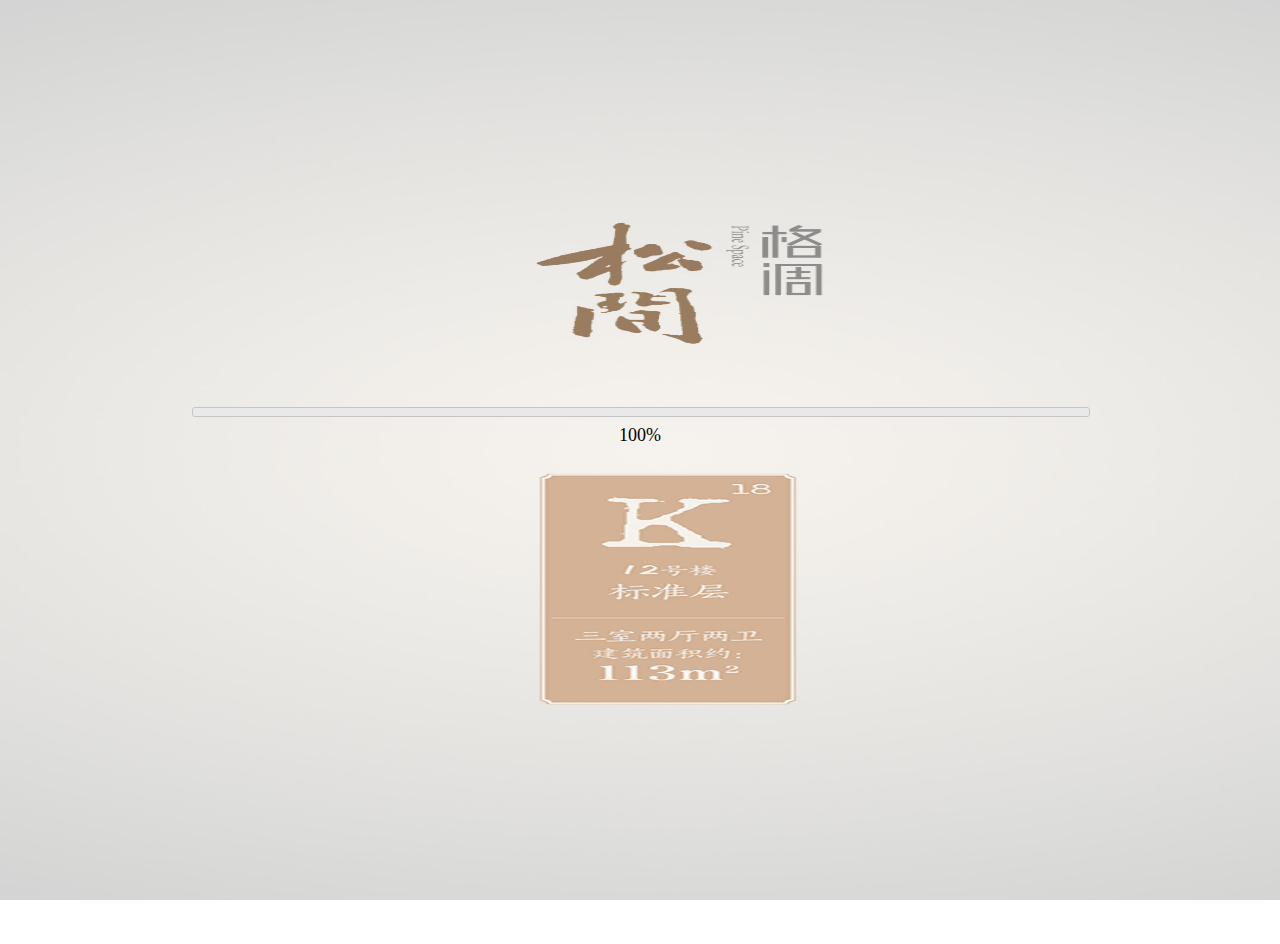
==== templates/A1_142.html @ 0c2c1f64 "A1户型更改" ====
<!DOCTYPE html>
<html lang="en">

<head>
    <meta charset="UTF-8">
    <meta name="viewport" content="width=device-width, user-scalable=no, minimum-scale=1.0, maximum-scale=1.0">
    <!--自适应框架CSS-->
    <!--<link rel="stylesheet" href="css/bootstrap.css">-->
    <!--JQueryUI CSS库-->
    <link rel="stylesheet" href="/static/css/jquery-ui.min.css">
    <!--threejs库-->
    <script src="/static/js/three.js"></script>
    <!--threejs控制器库-->
    <script src="/static/js/OrbitControls.js"></script>
    <!--JQuery框架-->
    <script src="/static/js/jquery-3.2.1.min.js"></script>
    <!--自适应框架-->
    <!--<script src="js/bootstrap.js"></script>-->
    <!--threejs obj载入库-->
    <script src="/static/js/OBJLoader.js"></script>
    <!--threejs状态栏库-->
    <!--<script src="js/stats.min.js"></script>-->
    <!--threejs mtl载入库-->
    <script src="/static/js/MTLLoader.js"></script>
    <!--JQueryUI库-->
    <script src="/static/js/jquery-ui.min.js"></script>
    <title>格调松间113户型</title>
    <style>
        * {
            margin: 0;
            padding: 0;
        }

        /*加载界面样式*/

        #Loading {
            background-image: url('/static/imgs/loading.jpg');
            height: 100%;
            width: 100%;
            background-size: 100% 100%;
            position: absolute;
            z-index: 100;
        }

        /*进度条样式*/

        .divprogressbar {
            position: absolute;
            top: 45%;
            width: 100%;
            height: 50px;
            background-color: transparent;
        }

        #progressbar {
            position: absolute;
            top: 3%;
            width: 70%;
            height: 8px;
            margin: 0px 15% auto 15%;
            background-color: transparent;
        }

        .progress-text {
            position: absolute;
            top: 20px;
            width: 100%;
            height: 40px;
            /*left: 40%;*/
            background-color: transparent;
            font-family: 微软雅黑;
            font-size: 18px;
            text-align: center;
        }

        /*帮助页面样式*/

        .Help {
            background-image: url("/static/imgs/new/help.png");
            height: 100%;
            width: 100%;
            background-size: 100% 100%;
            opacity: 0.7;
            z-index: 20;
            position: absolute;
        }
        .thirdhelp{
            background-image: url("/static/imgs/new/help.png");
            height: 100%;
            width: 100%;
            background-size: 100% 100%;
            opacity: 0.7;
            display:none;
            z-index: 18;
            position: absolute;
        }
        /*主界面样式*/

        .Main {
            background-image: url("/static/imgs/new/main_background.jpg");
            height: 100%;
            width: 100%;
            background-size: 100% 100%;
            /*position: absolute;*/
            /*如果是绝对定位会盖住模型*/
            z-index: 15;
        }
        .notice{
            background-image: url("/static/imgs/new/second_remind.png");
            height: 100%;
            width: 100%;
            background-size: 100% 100%;
            display: none;
            z-index: 17;
            position:absolute;
        }

        .LightImage {
            background-image: url("/static/imgs/light0.png");
            height: 100%;
            width: 100%;
            background-size: 100% 100%;
            display: none;
            position: absolute;
            /*z-index: 17;*/
        }

        /*户型标签*/

        .TypeTable {
            background-image: url("/static/imgs/first_name_1.png");
            height: 10%;
            top: 23%;
            width: 16%;
            left: 9%;
            position: absolute;
            background-size: 100% 100%;
        }

        /*户型简介*/

        .TypeSynopsis {
            background-image: url("/static/imgs/new/first_introduce.png");
            height: 15.56%;
            top: 11.29%;
            width: 63.5%;
            position: absolute;
            background-size: 100% 100%;
        }

        /*户型简介详细*/

        .TypeSynopsisTableDetail {
            background-image: url("/static/imgs/first_move_2.png");
            height: 3.5%;
            top: 21.5%;
            width: 30%;
            position: absolute;
            background-size: 100% 100%;
        }

        /*视频样式*/

        .video {
            top: 35%;
            width: 100%;
            height: 40%;
            z-index: 2;
            display: none;
            position: absolute;
        }

        .house {
            margin-top: 46.94%;
            margin-left: 20.74%;
            width: 64.26%;
            height: 38.71%;
            display: none;
            position: absolute;
            background-size: contain;
            background-repeat: no-repeat;
            background-position: center;
        }

        .Row {
            width: 100%;
            /*height: 35.71%;*/
            height: 37.97%;
            display: flex;
            flex-direction: row;
            box-sizing: border-box;
            padding: 0 29.17%;
            justify-content: space-between;
            position: absolute;
            /*top: 29.14%;*/
            /*left: 0;*/
        }

        /*尺寸按钮样式*/

        .SizeButton {
            width: 31.1%;
            height: 100%;
            /*margin-left: 20%;*/
            /*background-image: url('imgs/first_buttonsize_down.png');*/
            /*background-size: 100% 100%;*/
            /*display: none;*/
            background-size: contain;
            background-repeat: no-repeat;
            background-position: center;
        }

        /*下方功能区样式*/

        .Fun {
            width: 100%;
            position: absolute;
            bottom: 1px;
            height: 25.7%;
            text-align: center;
            /*z-index: 7;*/
        }

        /*功能选择区*/

        .Check {
            height: 58.9%;
            padding-top: 7.7%;
            position: relative;
        }

        /*按钮区域样式*/

        /*.ButtonArea {*/

        /*text-align: center;*/

        /*height: 60px;*/

        /*display: none;*/

        /*}*/

        .Button {
            /*margin-top: 10px;*/
            /*width: 50px;*/
            /*height: 50px;*/
            /*background-size: 50px 50px;*/
            /*text-align: center;*/
            /*display: none;*/
            width: 31.1%;
            height: 100%;
            background-size: contain;
            background-repeat: no-repeat;
            background-position: center;
        }

        /*功能切换区*/

        .Bar {
            /*margin-top: 20px;*/
            height: 18%;
            display: flex;
            flex-direction: row;
            justify-content: center;
        }

        .Select {
            height: 100%;
            width: 5.5%;
            /*margin-top: 20px;*/
            /*display: inline-block;*/
            /*border-radius: 100%;*/
            /*background:transparent;*/
            /*opacity: .2;*/
            background-image: url("/static/imgs/new/point_small.png");
            background-size: contain;
            background-repeat: no-repeat;
            background-position: center;
            /*text-align: center;*/
            /*margin-left: 30.56%;*/
        }

        .Selected {
            /*width: 2%;*/
            /*height: 100%;*/
            background-image: url("/static/imgs/new/point_big.png");
            /*background-size: contain;*/
            /*background-repeat: no-repeat;*/
            /*background-position: center;*/
        }

        #question {
            display: none;
            width: 52.96%;
            background-image: url("/static/imgs/new/forth_question.png");
            height: 3.39%;
            top: 46.49%;
            left: 23.51%;
            position: absolute;
            background-size: contain;
            background-repeat: no-repeat;
            background-position: center;
        }

        #form {
            display: none;
            top: 36.69%;
            width: 71.2%;
            height: 27.01%;
            left: 14.81%;
            top: 36.69%;
            position: absolute;
        }

        /*向左按钮*/

        .LeftButton {
            background-image: url("/static/imgs/new/left.png");
            /*position: absolute;*/
            /*top:50%;*/
            width: 8.3%;
            height: 100%;
            /*margin-top: 9px;*/
            /*margin-left: 30.56%;*/
            background-size: cover;
            background-repeat: no-repeat;
            background-position: center;
        }

        /*向右按钮*/

        .RightButton {
            background-image: url("/static/imgs/new/right.png");
            /*background-repeat: no-repeat ;*/
            /*position: absolute;*/
            /*top:50%;*/
            width: 8.3%;
            height: 100%;
            /*margin-top: 9px;*/
            /*margin-left: 70% -33px;*/
            /*padding-right: 100px;*/
            background-size: cover;
            background-repeat: no-repeat;
            background-position: center;
        }
    </style>
    <!--<script type="text/javascript">-->
    <!--var designWidth = 1080;-->

    <!--function resize(){-->

    <!--var width = document.documentElement.clientWidth;-->
    <!--var fontSize = (width/designWidth)*150;-->

    <!--document.documentElement.style.fontSize = fontSize + "px";-->
    <!--}-->

    <!--resize();-->

    <!--window.onresize = resize;-->
    <!--</script>-->
</head>

<body style="height:100%">
    <div id="Loading">
        <!--加载页面-->
        <div class="divprogressbar">
            <div id="progressbar"></div>
            <!--进度条-->
            <div class="progress-text"></div>
        </div>
    </div>
    <div class="Help" onclick="disshowhelp()"></div>
    <div class="thirdhelp" onclick=" $('.thirdhelp').hide();"></div>
    <div class="notice"></div>
    <div class="Main"  >
        <!--主界面-->
        
        <div id="house_1" class="house" style="background-image: url('/static/imgs/new/forth_house_2.png');"></div>
        <div id="house_2" class="house" style="background-image: url('/static/imgs/new/forth_house_3.png');"></div>
        <div id="house_3" class="house" style="background-image: url('/static/imgs/new/forth_house_4.png');"></div>
        <div id="success" class="house" style="background-image: url('/static/imgs/new/submit_back.png');"></div>
        <div id="question"></div>
        <!--问题图片-->
        <!--户型亮点说明图-->
        <div class="LightImage"></div>
        <div id="form">
            <div id="hint" style="left:4.16%;width:94.79%;height:25.79%;position:absolute;background-image: url('/static/imgs/new/forth_word.png');background-size: contain;background-repeat: no-repeat;background-position:center"></div>
            <div style="top:33.9%;width:12.48%;height:20.46%;position:absolute;background-image: url('/static/imgs/new/forth_name.png');background-size: contain;background-repeat: no-repeat;"></div>
            <input type="text" id='name' style="top:33.9%;width:84.39%;height:18.55%;left:15.6%;position:absolute;text-align: center;border-radius: 15px;border:0.5px solid"
                onclick="this.focus()" />
            <div style="top:57.35%;width:12.48%;height:20.46%;position:absolute;background-image: url('/static/imgs/new/forth_phone.png');background-size: contain;background-repeat: no-repeat;"></div>
            <input type="text" id='phone' style="top:57.35%;width:84.39%;height:18.55%;left:15.6%;position:absolute;text-align:center;border-radius: 15px;border:0.5px solid"
                onclick="this.focus()" onkeyup="patten()" />
            <div style="top:79.53%;width:12.48%;height:20.46%;position:absolute;background-image: url('/static/imgs/new/forth_email.png');background-size: contain;background-repeat: no-repeat;"></div>
            <input type="text" id='email' style="top:79.53%;width:84.39%;height:18.55%;left:15.6%;position:absolute;text-align:center;border-radius: 15px;border:0.5px solid"
                onclick="this.focus()" />

        </div>
        <!--<div class="TypeTable"></div>&lt;!&ndash;户型标签&ndash;&gt;-->
        <div id="move1" class="TypeSynopsis"></div>
        <!--户型简介标签-->
        <!--<div id="move2" class="TypeSynopsisTableDetail"></div>&lt;!&ndash;户型简介详细标签&ndash;&gt;-->
        <div id="model"></div>
        <!--模型层-->
        <div class="Fun">
            <!--下方功能区-->
            <div class="Bar">
                <!--<div class="col-xs-4" style="height: 100%">-->
                <div type="button" class="LeftButton" id="left" onclick="select('left')"></div>
                <!--</div>-->
                <!--<div class="col-xs-4">-->
                <div class="Select Selected"></div>
                <div class="Select"></div>
                <div class="Select"></div>
                <div class="Select"></div>
                <!--</div>-->
                <!--<div class="col-xs-4">-->
                <div type="button" class="RightButton" id="right" onclick="select('right')"></div>
                <!--</div>-->
            </div>
            <div class="Check">
                <div class="Row" id="first">
                    <div id="size" class="SizeButton " style="background-image: url('/static/imgs/new/first_plane_up.png');" onclick='positionDefault()'></div>
                    <!--顶视图-->
                    <div id="plane" class="SizeButton " style="background-image: url('/static/imgs/new/first_clipping_up.png')" onclick='changePlane()'></div>
                    <!--改变Plane-->
                </div>
                <div class="Row " id="timebutton" style="display: none">
                    <audio id="moveaudio" preload="auto" src="/static/audio/new/A1.mp3"></audio>
                    <!--<audio id="moveaudio_1" preload="auto" src="audio/new/2.mp3"></audio>-->
                    <!--<audio id="moveaudio_2" preload="auto" src="audio/new/3.mp3"></audio>-->
                    <!--<audio id="moveaudio_3" preload="auto" src="audio/new/4.mp3"></audio>-->
                    <!--<audio id="moveaudio_4" preload="auto" src="audio/new/5.mp3"></audio>-->
                    <!--<div id="move" class="Button"-->
                    <!--style="background-image: url('imgs/new/first_plane_up.png');"-->
                    <!--onclick="positionDefault()"></div>&lt;!&ndash;顶视图按钮&ndash;&gt;-->
                    <div id="dingshitu" class="Button" style="background-image: url('/static/imgs/new/second_bright_up.png');margin-left: 35%;"
                        onclick="videomaterialmoving('#moveaudio',point['default'])"></div>
                    <!--移动镜头与控制器-->
                    <!--<div id="weishengjian" class="Button"-->
                    <!--style="background-image: url('imgs/second_wei_up.png');"-->
                    <!--onclick="moveTarget('weishengjian')"></div>&lt;!&ndash;卫生间按钮&ndash;&gt;-->
                    <!--<div id="zhuwo" class="col-xs-3 Button"-->
                    <!--style="background-image: url('imgs/second_wo_up.png');margin-left: 35px;display: none"-->
                    <!--onclick="moveTarget('zhuwo')"></div>&lt;!&ndash;主卧按钮&ndash;&gt;-->
                </div>
                <div class="Row " id="matbutton" style="display: none">
                    <div id="4_3" class="Button" style="background-image:url('/static/imgs/new/first_plane_up.png');" onclick="showMaterials('4_3')"></div>
                    <!--顶视图按钮-->
                    <div id="plane1" class="SizeButton " style="background-image: url('/static/imgs/new/first_clipping_up.png')" onclick="showMaterials('4_4')"></div>
                    <!--改变Plane-->
                    <!--<div id="4_1" class="Button"-->
                    <!--style="background-image: url('imgs/new/third_basic_up.png');"-->
                    <!--onclick="showMaterials('4_1')"></div>&lt;!&ndash;默认材质&ndash;&gt;-->
                    <!--<div id="4_2" class="Button"-->
                    <!--style="background-image: url('imgs/new/third_modify_up.png')"-->
                    <!--onclick="showMaterials('4_2')"></div>&lt;!&ndash;4_2材质&ndash;&gt;-->
                    <!--<div id="4_4" class="col-xs-3 Button"-->
                    <!--style="background-image: url('imgs/third_five_up.png');margin-left: 35px"-->
                    <!--onclick="pause()"></div>&lt;!&ndash;主卧按钮&ndash;&gt;-->
                </div>
                <div class="Row" id="forth" style="display: none">
                    <div id="satisfied" class="Button" style="background-image: url('/static/imgs/new/forth_satisfaction_up.png');" onclick="satisfaction()"></div>
                    <!--满意按钮-->
                    <div id="modify" class="Button" style="background-image: url('/static/imgs/new/third_modify_up.png');" onclick="changemodify()"></div>
                    <!--爆改户型-->
                </div>
                <div id="submit" style="display:none;left:33.33%;width:34.34%;height:45.05%;position:absolute;background-image: url('/static/imgs/new/forth_submit_up.png');background-size: contain;background-repeat: no-repeat;background-position:center"
                    onclick="addmessage()"></div>
            </div>


        </div>
    </div>
    <script type="text/javascript">var cnzz_protocol = (("https:" == document.location.protocol) ? " https://" : " http://");document.write(unescape("%3Cspan style='display:none;' id='cnzz_stat_icon_1273038767'%3E%3C/span%3E%3Cscript src='" + cnzz_protocol + "s22.cnzz.com/z_stat.php%3Fid%3D1273038767%26show%3Dpic1' type='text/javascript'%3E%3C/script%3E"));</script>
    <script type="text/javascript">
        //    var stats;//状态栏
        var containner;//绘制层
        var scene;//画板
        var camera;//相机
        var controls;//控制器
        var renderer;//渲染器
        var texture;//物料集
        var optimeout;//首页渐变的时钟
        var sizetimeout;//显示尺寸渐变时钟
        var movetimeout;//对焦点移动的时钟
        var materialtimeout;//切换物料的时钟
        var obj;//模型
        var plane//plane块
        var modify = 1;
        var materialsnames = {
            'default': ['1_jiaju_1', '1_jiaju_2', '1_jiaju_3', '1_qiangti'],
            '4_2': ['2_jiaju_1', '2_jiaju_2', '2_jiaju_3', '2_qiangti'],
            '4_1': ['1_jiaju_1', '1_jaiju_2', '1_jiaju_3', '1_qiangti']
        };
        var point = {
            //        'default': [{
            //            'control': new THREE.Vector3(-20, 0, 19),
            //            'camera': new THREE.Vector3(-20, 216, 19)
            //        },
            //            {
            //                'control': new THREE.Vector3(-51, -4, 19),
            //                'camera': new THREE.Vector3(-51, 127, 49)
            //            },
            //            {
            //                'control': new THREE.Vector3(36, -4, 15),
            //                'camera': new THREE.Vector3(36, 159, 52)
            //            },
            //            {
            //                'control': new THREE.Vector3(21, 6, -31),
            //                'camera': new THREE.Vector3(21, 132, -3)
            //            },
            //            {
            //                'control': new THREE.Vector3(0, 0, 0),
            //                'camera': new THREE.Vector3(0, 265, 0)
            //            }
            //        ]
            'default': [{
                'control': new THREE.Vector3(39, -13, 16),
                'camera': new THREE.Vector3(39, 128, 67)
            },
            {
                'control': new THREE.Vector3(0, 0, 0),
                'camera': new THREE.Vector3(0, 113, 75)
            },
            {
                'control': new THREE.Vector3(-38, -14, 40),
                'camera': new THREE.Vector3(-38, 117, 62)
            },
            {
                'control': new THREE.Vector3(-32, -8, 4),
                'camera': new THREE.Vector3(-32, 124, 34)
            },
            {
                'control': new THREE.Vector3(-23, 1, -40),
                'camera': new THREE.Vector3(-23, 134, -10)
            },
            {
                'control': new THREE.Vector3(0, 0, 0),
                'camera': new THREE.Vector3(0, 265, 0)
            }
            ]
        };
        var material = ['1_jiaju_1', '1_jiaju_2', '1_jiaju_3', '1_qiangti',
            '2_jiaju_1', '2_jiaju_2', '2_jiaju_3', '2_qiangti'
        ];
        initProgressbar();//初始化进度条
        var selected = 1;//当前被选中的功能区页
        var buttontime;//当前被选中的时间按钮
        //    var spriteMapke = new THREE.TextureLoader().load("imgs/second_sprite_ke.png");
        //    var spriteMapchu = new THREE.TextureLoader().load("imgs/second_sprite_chu.png");
        //    var spriteMapwei = new THREE.TextureLoader().load("imgs/second_sprite_wei.png");
        //    var spriteMapwo = new THREE.TextureLoader().load("imgs/second_sprite_wo.png");
        //测试sprite
        //    var spriteMaterial = new THREE.SpriteMaterial({map: spriteMapke, color: 0xffffff});
        //    var sprite = new THREE.Sprite(spriteMaterial);
        //    console.log(sprite['material'].map);
        var buttonmove;//当前被选中的点位按钮
        //初始化户型简介 以及户型简介详细标签
        $('.TypeSynopsis').css('left', $(window).width());
        $('.TypeSynopsisTableDetail').css('left', $(window).width());
        $('.Main').hide();
        initProgressbar();//初始化进度条
        init();//初始化模型状态
        animate();//实时更新模型状态
        $('.Main').on('touchstart',function(){
            if(!tempstatus){
                $('.notice').show();
                if(temptimeout==undefined){
                    setTimeout(function(){
                    $('.notice').hide();
                },3000);
                }                
            }
        })
        //初始化模型
        function init() {
            //声明画板
            scene = new THREE.Scene();
            //声明渲染器
            renderer = new THREE.WebGLRenderer({ antialias: true, alpha: true });//antialias:true是否启用抗锯齿
            renderer.setPixelRatio(window.devicePixelRatio);
            renderer.setSize(window.innerWidth, (window.innerHeight - 5) * 0.9);
            renderer.localClippingEnabled = true;//开启clipping
            
            //声明绘制层
            containner = document.createElement('div');
            containner.style.paddingTop = $(window).height() * 0.1 + 'px';
            //        containner.style.height = 100%;
            //将绘制层添加到模型层
            $('#model').append(containner);
            //设置模型层高度
            $('#model').height($(window).height());
            //向绘制层添加渲染结果
            containner.appendChild(renderer.domElement);
            //相机
            camera = new THREE.PerspectiveCamera(60, window.innerWidth / window.innerHeight, 1, 2000);
            camera.position.y = 185;//相机Y坐标为100
            camera.position.z = 197;//相机Z坐标为300
            camera.position.x = 0;
            //为相机添加控制器
            controls = new THREE.OrbitControls(camera);
            //监听控制器改变函数运行方法render
            controls.addEventListener('change', render);
            //创建Plane
            plane = new THREE.Plane(new THREE.Vector3(0, -1, 0), 36);
            //控制器启动自动旋转
            controls.autoRotate = true;
            //光线设置
            var directionalLight = new THREE.DirectionalLight(0xFFFFFF, 1.1);//定向光
            //定向光位置设置
            directionalLight.position.set(56, 75, -134);
            //向画板中添加定向光
            scene.add(directionalLight);
            //第二个定向光
            var light1 = new THREE.DirectionalLight(0xFFFFFF, 1.2);
            light1.position.set(-75, 39, 75);
            scene.add(light1);
            //环境光
            var light2 = new THREE.AmbientLight(0xFFFFFF);//环境光
            //向画板添加环境光
            scene.add(light2);
            //        sprite.visible = false;
            //        sprite.position.x=-60;
            //        sprite.scale.x = 40;
            //        sprite.scale.y = 40;
            //        sprite.scale.z = 40;
            //        scene.add(sprite);
            //        console.log(sprite);
            //声明载入过程函数以及载入失败函数
            var progressbar = $("#progressbar");//进度条
            var onProgress = function (xhr) {
                if (xhr.lengthComputable) {
                    var percentComplete = xhr.loaded / xhr.total * 100;//完成进度的百分比
                    progressbar.progressbar("value", Math.round(percentComplete, 2));//设置进度条已完成的半分比数字
                }
            };
            //载入模型失败调用的函数(此函数暂时无法被调用)
            var onError = function (xhr) {
                console.log('error');
            };
            //载入模型与材质
            var mtlLoader = new THREE.MTLLoader();
            mtlLoader.setPath('/static/A1_142/');//mtl路径
            mtlLoader.load('A1_142.mtl', function (materials) {//载入mtl路径的哪个mtl文件
                materials.preload();//载入物料
                texture = materials;//将导入物料传给程序集变量
                materials['materials']['1_qiangti']['clippingPlanes'] = [plane];//设置将plane附着在哪个模型
                materials['materials']['1_jiaju_1']['clippingPlanes'] = [plane];
                materials['materials']['1_jiaju_2']['clippingPlanes'] = [plane];
                materials['materials']['1_jiaju_3']['clippingPlanes'] = [plane];
                materials['materials']['1_qiangti']['clipShadows'] = true;//设置plane阴影启用
                console.log(materials);
                var objLoader = new THREE.OBJLoader();//声明obj载入对象
                objLoader.setMaterials(materials);//给obj模型设置物料
                objLoader.setPath('/static/A1_142/');//设置obj所在路径
                objLoader.load('A1_142.obj', function (object) {//载入obj
                    scene.add(object);//将obj添加到画板
                    obj = object;//将模型赋值程序集变量obj
                    console.log(obj);//调试输出模型
                    obj.scale.x = 2;//模型X轴缩放系数
                    obj.scale.y = 2;//模型Y轴缩放系数
                    obj.scale.z = 2;//模型Z轴缩放系数
                    // console.log(obj['children'][7]['material'])
                    // console.log(obj['children'][9]['material'])
                    // console.log(obj['children'][10]['material'])
                    obj['children'][7]['material'].color = new THREE.Color(0, 0, 0);
                    obj['children'][9]['material'].color = new THREE.Color(0, 0, 0);
                    obj['children'][10]['material'].color = new THREE.Color(0, 0, 0);
                    buttontime = 1;//当前时间按钮选中位置
                    //                    $('#keting').css('background-image', "url('imgs/second_ke_down.png')");//默认客厅按钮选中
                    //                    isAlltouming(false);
                    showMaterials('default');
                    optimeout = setInterval(opacity, 100);//首页渐变
                }, onProgress, onError);
            });
            //        stats = new Stats();
            //        stats.showPanel(2);
            //        containner.appendChild(stats.dom);
            window.addEventListener('resize', onWindowResize, false);//添加尺寸改变监听
        }

        function onWindowResize() {//屏幕尺寸改变调用函数
            camera.aspect = window.innerWidth / window.innerHeight;
            camera.updateProjectionMatrix();
            renderer.setSize(window.innerWidth, window.innerHeight);
        }

        function animate() {//动画更新函数
            //        console.log('----------controls---------');
            //        console.log(controls.target);
            //        console.log('==========camera===========');
            //        console.log(camera.position);
            requestAnimationFrame(animate);
            controls.update();
            //        stats.update();
            render();

        }

        function render() {//控制器改变事件

            if (controls.getState() != -1) {//如果用户操作
                controls.autoRotate = false;//停止控制器自转
            }
            renderer.render(scene, camera);
        }

        //----------------------------------分割线以上是模型加载Threejs------------------------------------------------
        function opacity() {//渐变进入Main界面
            $('#Loading').css('opacity', $("#Loading").css('opacity') - 0.1);//Loading页面透明度减少0.1
            var opval = $('#Loading').css('opacity');//读取loading页面透明度
            if (opval <= 0) {
                //渐变结束
                clearInterval(optimeout);//清除渐变时钟
                $('#Loading').hide();//loading页面隐藏
                //初始化户型简介 以及户型简介详细标签
                pagename("url('/static/imgs/new/first_introduce.png')");
            }
        }

        function initProgressbar() {//初始化进度条
            var progressbar = $("#progressbar"),
                progressLabel = $(".progress-text");

            progressbar.progressbar({
                value: false,
                change: function () {
                    progressLabel.text(progressbar.progressbar("value") + "%");
                },
                complete: function () {
                    // progressLabel.text("complete！");
                    $('.Main').show();
                }
            });
        }

        //----------------------------------分割线以下是切换功能------------------------------------------------
        function select(orientation) {//切换功能区页   orientation为切换方向
            if (selected == 1 && orientation == 'right' && completechange && tempstatus) {//页面2
                //            pagename("url('imgs/second_pagename_1.png')", "url('imgs/first_move_2.png')");
                pagename("url('/static/imgs/new/second_introduce.png')");
                controls.target = new THREE.Vector3();
                obj['children'][7].visible = false;//尺寸是否显示
                plane.constant = 36;//还原Plane
                $('#plane').css('background-image', "url('/static/imgs/new/first_clipping_up.png')");//设置Plane按钮为抬起状态
                //$('#plane1').css('background-image', "url('imgs/new/first_clipping_up.png')");//设置Plane按钮为抬起状态
                direction = 'up';//当前plane状态
                positionDefault();//顶视图
                $(".Select:eq(0)").removeClass('Selected');
                $(".Select:eq(1)").addClass('Selected');
                $(".Select:eq(2)").removeClass('Selected');
                $(".Select:eq(3)").removeClass('Selected');
                $('#first').hide();
                $('#forth').hide();
                $('#question').hide();
                //            $('.TypeTable').show();
                $('.TypeSynopsis').show();
                $('#timebutton').show();
                $('#matbutton').hide();
                $('#submit').hide();
                $('#form').hide();
                //            visiblesize = true;
                //            sprite.visible = false;
                //            isShowsize();
                clearTargetButton();
                //            buttonmove = 0;
                obj.visible = true;
                //            $('.video').attr('src', 'http://www.nuoyikeji.com');
                //            $('.video').hide();
                selected = 2;
                return;
            }
            if (selected == 1 && orientation == 'left' && completechange && tempstatus) {//页面4
                //            pagename("url('imgs/forth_pagename_1.png')", "url('imgs/first_move_2.png')");
                //            pagename("url('imgs/new/first_introduce.png')");
                $(".Select:eq(0)").removeClass('Selected');
                obj['children'][11].visible = false;
                plane.constant = 36;
                $('#plane').css('background-image', "url('/static/imgs/new/first_clipping_up.png')");
                //$('#plane1').css('background-image', "url('imgs/new/first_clipping_up.png')");//设置Plane按钮为抬起状态
                $('#modify').css('background-image', "url('/static/imgs/new/third_modify_up.png')");
                modify = 1;
                direction = 'down';
                //            $('#plane').
                $(".Select:eq(1)").removeClass('Selected');
                $(".Select:eq(2)").removeClass('Selected');
                $(".Select:eq(3)").addClass('Selected');
                $('#first').hide();
                $('#forth').show();
                $('#question').show();
                //            $('.TypeTable').hide();
                $('.TypeSynopsis').hide();
                $('#timebutton').hide();
                $('#matbutton').hide();
                $('#submit').hide();
                $('#form').hide();
                visiblesize = true;
                //            sprite.visible = false;
                //            isShowsize();
                obj.visible = false;
                //            $('.video').attr('src', 'https://v.qq.com/iframe/player.html?vid=d0173blwu1c&tiny=0&auto=0');
                //            $('.video').show();
                selected = 4;
                return;
            }
            if (selected == 2 && orientation == 'right' && completechange && tempstatus) {//页面3
                changemat = 0;
                //            pagename("url('imgs/third_pagename_1.png')", "url('imgs/first_move_2.png')");
                $('.thirdhelp').show();
                pagename("url('/static/imgs/new/third_introduce.png')");
                camera.position.y = 265;//相机Y坐标为100
                camera.position.z = 0;//相机Z坐标为300
                camera.position.x = 0;
                controls.target = new THREE.Vector3();
                $(".Select:eq(0)").removeClass('Selected');
                $(".Select:eq(1)").removeClass('Selected');
                $(".Select:eq(2)").addClass('Selected');
                $(".Select:eq(3)").removeClass('Selected');
                $('.first').hide();
                $('#forth').hide();
                $('#question').hide();
                $('.TypeSynopsis').show();
                $('#timebutton').hide();
                $('#matbutton').show();
                $('#submit').hide();
                $('#form').hide();
                showMaterials('4_2');//切换模型材质
                //            $('.TypeTable').show();
                clearMatButton();
                //            visiblesize = true;
                //            sprite.visible = false;
                //            isShowsize();
                obj.visible = true;
                //            $('.video').attr('src', 'http://www.nuoyikeji.com');
                //            $('.video').hide();
                selected = 3;
                return;
            }
            if (selected == 2 && orientation == 'left' && completechange && tempstatus) {//页面1
                //            pagename("url('imgs/first_move_1.png')", "url('imgs/first_move_2.png')");
                $('.TypeSynopsis').show();
                pagename("url('/static/imgs/new/first_introduce.png')");
                camera.position.y = 185;//相机Y坐标为100
                camera.position.z = 197;//相机Z坐标为300
                camera.position.x = 0;
                controls.target = new THREE.Vector3();
                $(".Select:eq(0)").addClass('Selected');
                $(".Select:eq(1)").removeClass('Selected');
                $(".Select:eq(2)").removeClass('Selected');
                $(".Select:eq(3)").removeClass('Selected');
                $('#first').show();
                $('#forth').hide();
                $('#question').hide();
                $('#timebutton').hide();
                $('#matbutton').hide();
                $('#submit').hide();
                $('#form').hide();
                //            $('.TypeTable').show();
                showMaterials('default');
                clearTargetButton();
                //            sprite.visible = false;
                //            visiblesize = true;
                //            isShowsize();
                obj.visible = true;
                //            $('.video').attr('src', 'http://www.nuoyikeji.com');
                //            $('.video').hide();
                selected = 1;
                return;
            }
            if (selected == 3 && orientation == 'right' && completechange && tempstatus) {//页面4
                //            pagename("url('imgs/forth_pagename_1.png')", "url('imgs/first_move_2.png')");
                //            pagename("url('imgs/new/first_introduce.png')");
                $('#modify').css('background-image', "url('/static/imgs/new/third_modify_up.png')");
                modify = 1;
                $(".Select:eq(0)").removeClass('Selected');
                $(".Select:eq(1)").removeClass('Selected');
                $(".Select:eq(2)").removeClass('Selected');
                $(".Select:eq(3)").addClass('Selected');
                $('#first').hide();
                $('#forth').show();
                $('#question').show();
                $('#timebutton').hide();
                $('#matbutton').hide();
                $('.TypeSynopsis').hide();
                $('#submit').hide();
                $('#form').hide();
                //            $('.TypeTable').hide();
                //            visiblesize = true;
                //            sprite.visible = false;
                //            isShowsize();
                obj.visible = false;
                //            $('.video').attr('src', 'https://v.qq.com/iframe/player.html?vid=d0173blwu1c&tiny=0&auto=0');
                //            $('.video').show();
                selected = 4;
                return;
            }
            if (selected == 3 && orientation == 'left' && completechange && tempstatus) {//页面2
                //            pagename("url('imgs/second_pagename_1.png')", "url('imgs/first_move_2.png')");
                pagename("url('/static/imgs/new/second_introduce.png')");
                camera.position.x = 0;
                //            buttonmove = 0;
                camera.position.y = 265;//相机Y坐标为100
                camera.position.z = 0;//相机Z坐标为300
                
                controls.target = new THREE.Vector3();
                $(".Select:eq(0)").removeClass('Selected');
                $(".Select:eq(1)").addClass('Selected');
                $(".Select:eq(2)").removeClass('Selected');
                $(".Select:eq(3)").removeClass('Selected');
                $('#first').hide();
                $('#forth').hide();
                $('#question').hide();
                $('#timebutton').show();
                $('#matbutton').hide();
                $('.TypeSynopsis').show();
                $('#submit').hide();
                $('#form').hide();
                showMaterials('default');
                //            $('.TypeTable').show();
                clearTargetButton();
                obj['children'][7].visible = false;//尺寸是否显示
                //            visiblesize = true;
                //            sprite.visible = false;
                //            isShowsize();
                obj.visible = true;
                //            $('.video').attr('src', 'http://www.nuoyikeji.com');
                //            $('.video').hide();
                selected = 2;
                return;
            }
            if (selected == 4 && orientation == 'right' && completechange && tempstatus) {//页面1
                //            pagename("url('imgs/first_move_1.png')", "url('imgs/first_move_2.png')");
                $('.TypeSynopsis').show();
                clearhouse();
                pagename("url('/static/imgs/new/first_introduce.png')");
                camera.position.y = 185;//相机Y坐标为100
                camera.position.z = 197;//相机Z坐标为300
                camera.position.x = 0;
                controls.target = new THREE.Vector3();
                $(".Select:eq(0)").addClass('Selected');
                $(".Select:eq(1)").removeClass('Selected');
                $(".Select:eq(2)").removeClass('Selected');
                $(".Select:eq(3)").removeClass('Selected');
                $('#first').show();
                $('#forth').hide();
                $('#question').hide();
                $('#timebutton').hide();
                $('#matbutton').hide();
                $('#submit').hide();
                $('#form').hide();
                //            $('.TypeTable').show();
                showMaterials('default');
                visiblesize = true;
                //            sprite.visible = false;
                //            isShowsize();
                obj.visible = true;
                //            $('.video').attr('src', 'http://www.nuoyikeji.com');
                //            $('.video').hide();
                selected = 1;
                return;
            }
            if (selected == 4 && orientation == 'left' && completechange && tempstatus) {//页面3
                //            pagename("url('imgs/third_pagename_1.png')", "url('imgs/first_move_2.png')");
                $('.thirdhelp').show();
                pagename("url('/static/imgs/new/third_introduce.png')");
                camera.position.y = 265;//相机Y坐标为100
                camera.position.z = 0;//相机Z坐标为300
                camera.position.x = 0;
                controls.target = new THREE.Vector3();
                clearhouse();
                $(".Select:eq(0)").removeClass('Selected');
                $(".Select:eq(1)").removeClass('Selected');
                $(".Select:eq(2)").addClass('Selected');
                $(".Select:eq(3)").removeClass('Selected');
                $('#first').hide();
                $('#forth').hide();
                $('#question').hide();
                $('#timebutton').hide();
                $('#matbutton').show();
                $('.TypeSynopsis').show();
                $('#submit').hide();
                $('#form').hide();
                showMaterials('4_2');
                //            $('.TypeTable').show();
                //            visiblesize = true;
                clearMatButton();
                changemat = 0;
                //            sprite.visible = false;
                //            isShowsize();
                obj.visible = true;
                //            $('.video').attr('src', 'http://www.nuoyikeji.com');
                //            $('.video').hide();
                selected = 3;
                return;
            }
        }

        //----------------------------------分割线以下是功能函数------------------------------------------------
        function isShowsize() {//是否显示尺寸
            if (!visiblesize) {//visiblesize为false 显示尺寸
                texture['materials']['sice'].transparent = false;
                sizetimeout = setInterval(showsize, 100);
                visiblesize = true;
                $('.SizeButton').css('background-image', "url('/static/imgs/first_buttonsize_up.png')");
            }
            else {//清除尺寸
                clearInterval(sizetimeout);
                texture['materials']['sice'].transparent = true;
                texture['materials']['sice'].opacity = 0;
                visiblesize = false;
                $('.SizeButton').css('background-image', "url('/static/imgs/first_buttonsize_down.png')");
            }
        }

        function showsize() {//渐变显示尺寸
            texture['materials']['sice'].opacity = texture['materials']['sice'].opacity + 0.1;
            var sizeopacity = texture['materials']['sice'].opacity;
            if (sizeopacity >= 1) {
                clearInterval(sizetimeout);
            }
        }

        var changemat = 0;
        var completechange = true;
        var direction1 = 'up';
        var plane1 = new THREE.Plane(new THREE.Vector3(0, -1, 0), 36);

        function showMaterials(materialname) {
            //所有材质显示消失
            if (completechange && tempstatus) {

                if (materialname == 'default') {
                    clearMaterials();
                    clearMatButton();
                    completechange = false;

                    for (var v1 in materialsnames['default']) {
                        // console.log(materialsnames['default'][v1])
                        texture['materials'][materialsnames['default'][v1]].transparent = false;
                    }
                    obj['children'][7].visible = true;
                    materialtimeout = setInterval("showtimeMaterials(materialsnames['default'])", 100);
                }
                if (materialname == '4_1' && changemat != 2) {
                    clearMaterials();
                    clearMatButton();
                    completechange = false;
                    $('#4_1').css('background-image', "url('imgs/new/third_basic_down.png')");
                    for (var v2 in materialsnames['4_1']) {
                        texture['materials'][materialsnames['4_1'][v2]].transparent = false;
                    }
                    changemat = 2;
                    controls.enabled = false;
                    materialtimeout = setInterval("showtimeMaterials(materialsnames['4_1'],point['default'])", 100);
                }
                if (materialname == '4_2' && changemat != 3) {
                    clearMaterials();
                    clearMatButton();
                    completechange = false;
                    $('#4_2').css('background-image', "url('/static/imgs/new/third_modify_down.png')");
                    for (var v3 in materialsnames['4_2']) {
                        texture['materials'][materialsnames['4_2'][v3]].transparent = false;
                    }
                    texture['materials']['2_qiangti']['clippingPlanes'] = [plane1];//设置将plane附着在哪个模型
                    texture['materials']['2_jiaju_1']['clippingPlanes'] = [plane1];
                    texture['materials']['2_jiaju_2']['clippingPlanes'] = [plane1];
                    texture['materials']['2_jiaju_3']['clippingPlanes'] = [plane1];
                    texture['materials']['2_qiangti']['clipShadows'] = true;//设置plane阴影启用

                    plane1.constant = 36;
                    $('#plane1').css('background-image', "url('/static/imgs/new/first_clipping_up.png')");
                    direction1 = 'up';
                    // changemat = 3;
                    controls.enabled = false;

                    materialtimeout = setInterval("showtimeMaterials(materialsnames['4_2'],point['default'])", 100);

                    // console.log(texture);
                }
                if (materialname == '4_3' && changemat != 4) {
                    //                clearMaterials();
                    positionDefault();
                    clearMatButton();
                    // $('#4_3').css('background-image', "url('imgs/new/first_plane_down.png')");
                    //                completechange = false;
                    //                $('#4_3').css('background-image', "url('imgs/third_four_down.png')");
                    //                for (var v4 in materialsnames['4_3']) {
                    //                    texture['materials'][materialsnames['4_3'][v4]].transparent = false;
                    //                }
                    changemat = 4;
                    //                controls.enabled = false;
                    //                materialtimeout = setInterval("showtimeMaterials(materialsnames['4_3'])", 100);
                }
                if (materialname == '4_4' && changemat != 5) {
                    // clearMaterials();
                    clearMatButton();
                    // completechange = false;
                    // $('#4_4').css('background-image', "url('imgs/third_five_down.png')");
                    // for (var v5 in materialsnames['4_4']) {
                    //     texture['materials'][materialsnames['4_4'][v5]].transparent = false;
                    // }
                    var planetimeout1;

                    planetimeout1 = setInterval(function () {
                        if (direction1 == 'down') {
                            plane1.constant += 1;
                            if (plane1.constant >= 36) {
                                $('#plane1').css('background-image', "url('/static/imgs/new/first_clipping_up.png')");
                                direction1 = 'up';
                                clearInterval(planetimeout1);
                            }
                        }
                        if (direction1 == 'up') {
                            plane1.constant -= 1;
                            if (plane1.constant <= 10) {
                                $('#plane1').css('background-image', "url('/static/imgs/new/first_clipping_down.png')");
                                direction1 = 'down';
                                clearInterval(planetimeout1);
                            }
                        }
                    }, 10);
                    // changemat = 5;
                    // materialtimeout = setInterval("showtimeMaterials(materialsnames['4_4'])", 100);
                }
            }


        }

        function clearMaterials() {
            for (var i in material) {
                // console.log(texture['materials'][material[i]])
                texture['materials'][material[i]].transparent = true;
                texture['materials'][material[i]].opacity = 0;
            }
            obj['children'][7].visible = false;
            obj['children'][9].visible = false;
            obj['children'][10].visible = false;
        }

        function showtimeMaterials(tempmaterials, points) {

            for (var v in tempmaterials) {
                texture['materials'][tempmaterials[v]].opacity = texture['materials'][tempmaterials[v]].opacity + 0.1;
            }
     
            var stopopacity = texture['materials'][tempmaterials[tempmaterials.length - 1]].opacity;

            if (stopopacity >= 1) {
                //            if (tempmaterials !== materialsnames['default']) {
                //                videomaterialmoving('', points);
                //            }
                //            texture['materials'][tempmaterials[6]].transparent = true;
                //            texture['materials'][tempmaterials[6]].opacity = 0.5;
                controls.enabled = true;
                completechange = true;
                // console.log(texture);
                clearInterval(materialtimeout);

            }


        }

        function clearMatButton() {//清空对焦点按钮背景图片
            $('#4_1').css('background-image', "url('/static/imgs/new/third_basic_up.png')");
            $('#4_2').css('background-image', "url('/static/imgs/new/third_modify_up.png')");
            $('#4_3').css('background-image', "url('/static/imgs/new/first_plane_up.png')");
            //        $('#4_4').css('background-image', "url('imgs/third_five_up.png')");
        }

        var timeoutmove;
        var temptarget = false;
        var tempcamera = false;
        var tempstatus = true;//移动完成为真
        //    function moveTarget(position) {//移动对焦点
        //        if (tempstatus) {
        //            if (position == 'keting' && buttonmove !== 1) {
        //                sprite.visible = false;
        //                clearTargetButton();
        //                $('#keting').css('background-image', "url('imgs/second_ke_down.png')");
        //                sprite['material'].map = spriteMapke;
        //                sprite.position.x = -18;
        //                sprite.position.y = 25;
        //                sprite.position.z = 25;
        //                moveend = new THREE.Vector3(-40, 0, 25);
        //                cameraend = new THREE.Vector3(-93, 147, 140);
        //                tempstatus = false;
        //                movetimeout = setInterval('moving(controls.target,moveend,camera.position,cameraend)', 20);
        //                buttonmove = 1;
        //            }
        //            if (position == 'chufang' && buttonmove !== 2) {
        //                sprite.visible = false;
        //                clearTargetButton();
        //                $('#chufang').css('background-image', "url('imgs/second_chu_down.png')");
        //                sprite['material'].map = spriteMapchu;
        //                sprite.position.x = -20;
        //                sprite.position.y = 25;
        //                sprite.position.z = -30;
        //                moveend = new THREE.Vector3(-23, 0, -21);
        //                cameraend = new THREE.Vector3(-24, 141, 70);
        //                tempstatus = false;
        //                movetimeout = setInterval('moving(controls.target,moveend,camera.position,cameraend)', 20);
        //                buttonmove = 2;
        //            }
        //            if (position == 'weishengjian' && buttonmove !== 3) {
        //                sprite.visible = false;
        //                clearTargetButton();
        //                $('#weishengjian').css('background-image', "url('imgs/second_wei_down.png')");
        //                sprite['material'].map = spriteMapwei;
        //                sprite.position.x = 7;
        //                sprite.position.y = 25;
        //                sprite.position.z = -32;
        //                moveend = new THREE.Vector3(3, 0, -30);
        //                cameraend = new THREE.Vector3(1, 81, 33);
        //                tempstatus = false;
        //                movetimeout = setInterval('moving(controls.target,moveend,camera.position,cameraend)', 20);
        //                buttonmove = 3
        //            }
        //            if (position == 'zhuwo' && buttonmove !== 4) {
        //                sprite.visible = false;
        //                clearTargetButton();
        //                $('#zhuwo').css('background-image', "url('imgs/second_wo_down.png')");
        //                sprite['material'].map = spriteMapwo;
        //                sprite.position.x = 54;
        //                sprite.position.y = 25;
        //                sprite.position.z = 28;
        //                moveend = new THREE.Vector3(46, 0, 25);
        //                cameraend = new THREE.Vector3(0, 104, 38);
        //                tempstatus = false;
        //                movetimeout = setInterval('moving(controls.target,moveend,camera.position,cameraend)', 20);
        //                buttonmove = 4;
        //            }
        //        }
        //
        //
        //        temptarget = false;
        //        tempcamera = false;
        //    }

        function videomaterialmoving(audioID, point) {
            if (tempstatus) {
                camera.position.x = 0;
                //            buttonmove = 0;
                camera.position.y = 265;//相机Y坐标为100
                camera.position.z = 0;//相机Z坐标为300
                controls.target = new THREE.Vector3();
                $('#dingshitu').css('background-image', "url('/static/imgs/new/second_bright_down.png')");
                controls.enabled = false;
                tempstatus = false;
                if (audioID != '' && audioID) {
                    $(audioID)[0].play();
                }


                movingtargetcamera(point[0], 0); 

                obj['children'][9].visible = true;
                var index = 1;
                var end = parseInt(point.length) - 1;
                var timeoutZong = setInterval(function () {
                    for (var i = 1; i < point.length; i++) {
                        if (i == index) {
                            //                        console.log(index);
                            if (index == 1) {
                                obj['children'][10].visible = true;
                            }
                            if (index !== end && audioID !== '' && audioID) {
                                //                            $(audioID + '_' + i)[0].play();//第五个点没有声音
                            }

                            movingtargetcamera(point[i], index);
                        }
                    }
                    //户型亮点循环一边
                    if (index >= point.length) {
                        if (index == point.length) {
                            obj['children'][10].visible = false;
                            obj['children'][9].visible = false;
                            // $('.LightImage').css('background-image', "url('imgs/light" + index + ".png')");
                            $('.LightImage').hide();
                            $('#dingshitu').css('background-image', "url('/static/imgs/new/second_bright_up.png')");
                            controls.enabled = true;
                            tempstatus = true;
                        }
                        clearInterval(timeoutZong);
                    }
                    index++;
                }, 8000);
            }
        }

        function movingtargetcamera(item, number) {
            $('.LightImage').hide();
            temptarget = false;
            tempcamera = false;
            timeoutmove = setInterval(function () {//移动控制器以及摄像机
                if (!temptarget) {//移动控制器
                    if (controls.target.x < item['control'].x) {
                        controls.target.x = controls.target.x + 1;
                    }
                    else if (controls.target.x > item['control'].x) {
                        controls.target.x = controls.target.x - 1;
                    }
                    if (controls.target.y < item['control'].y) {
                        controls.target.y = controls.target.y + 1;
                    }
                    else if (controls.target.y > item['control'].y) {
                        controls.target.y = controls.target.y - 1;
                    }
                    if (controls.target.z < item['control'].z) {
                        controls.target.z = controls.target.z + 1;
                    }
                    else if (controls.target.z > item['control'].z) {
                        controls.target.z = controls.target.z - 1;
                    }
                }
                if (!tempcamera) {//移动摄像机
                    if (camera.position.round().x < item['camera'].x) {
                        camera.position.setX(camera.position.x + 1);
                    }
                    else if (camera.position.round().x > item['camera'].x) {
                        //                                camera.position.x = camera.position.x - 1;
                        camera.position.setX(camera.position.x - 1);
                    }
                    if (camera.position.round().y < item['camera'].y) {
                        //                                camera.position.y = camera.position.y + 1;
                        camera.position.setY(camera.position.y + 1);
                    }
                    else if (camera.position.round().y > item['camera'].y) {
                        //                                camera.position.y = camera.position.y - 1;
                        camera.position.setY(camera.position.y - 1);
                    }
                    if (camera.position.round().z < item['camera'].z) {
                        //                                camera.position.z = camera.position.z + 1;
                        camera.position.setZ(camera.position.z + 1);
                    }
                    else if (camera.position.round().z > item['camera'].z) {
                        //                                camera.position.z = camera.position.z - 1;
                        camera.position.setZ(camera.position.z - 1);
                    }
                }
                if (controls.target.x == item['control'].x && controls.target.y == item['control'].y && controls.target.z == item['control'].z) {
                    temptarget = true;
                }
                //            if (controls.target.x == item['control'].x && controls.target.y == item['control'].y) {
                //                temptarget = true;
                //            }
                if (camera.position.round().x == item['camera'].x && camera.position.round().y == item['camera'].y && camera.position.round().z == item['camera'].z) {
                    tempcamera = true;
                }
                //            if (camera.position.round().x == item['camera'].x && camera.position.round().y == item['camera'].y) {
                //                tempcamera = true;
                //            }
                if (temptarget && tempcamera) {
                    if (number != null) {
                        $('.LightImage').css('background-image', "url('/static/imgs/light" + number + ".png')");
                        $('.LightImage').show();
                    }
                    //                tempstatus = true;
                    clearInterval(timeoutmove);
                }
            }, 15);
        }

        function getMaterialing() {//获取当前材质编号
            for (var key in texture['materials']) {
                var mattransparent = texture['materials'][key];
                if (!mattransparent.transparent) {
                    var matname = mattransparent['name'].split("_")[0];
                    if (matname == '1') {
                        return 'default';
                    }
                    if (matname == '2') {
                        return '4_1';
                    }
                    if (matname == '3') {
                        return '4_2';
                    }
                    if (matname == '4') {
                        return '4_3';
                    }
                    if (matname == '5') {
                        return '4_4';
                    }
                }
            }
        }

        function clearTargetButton() {//清空对焦点按钮背景图片
            $('#keting').css('background-image', "url('/static/imgs/second_ke_up.png')");
            $('#chufang').css('background-image', "url('/static/imgs/second_chu_up.png')");
            $('#weishengjian').css('background-image', "url('/static/imgs/second_wei_up.png')");
            $('#zhuwo').css('background-image', "url('/static/imgs/second_wo_up.png')");
        }

        function pagename(url1, url2) {
            $('.TypeSynopsis').css('left', $(window).width());
            //        $('.TypeSynopsisTableDetail').css('left', $(window).width());
            $('.TypeSynopsis').css('background-image', url1);
            //        $('.TypeSynopsisTableDetail').css('background-image', url2);
            $('.TypeSynopsis').animate({ left: $(window).width() - $('.TypeSynopsis').width() - 20 }, '400');//户型简介标签每个400毫秒向左移动显示

            //        setTimeout(function () {
            //            $('.TypeSynopsisTableDetail').animate({left: $(window).width() - $('.TypeSynopsisTableDetail').width()}, '400');//户型简介详细标签每个400毫秒向左移动显示
            //        }, 200);//200毫秒后执行户型简介详细标签移动
        }

        //位置复原
        function positionDefault() {
            if (completechange && tempstatus) {
                controls.autoRotate = false;
                controls.target = new THREE.Vector3(0, 0, 0);
                camera.position.x = 0;
                camera.position.y = 265;
                camera.position.z = 0;
            }
        }

        //改变plane
        var planetimeout;
        var direction = 'up';
        var changestatus = false;
        function changePlane() {
            if (!changestatus) {
                changestatus = true;
                planetimeout = setInterval(function () {
                    if (direction == 'down') {
                        plane.constant += 1;
                        if (plane.constant >= 36) {
                            $('#plane').css('background-image', "url('/static/imgs/new/first_clipping_up.png')");
                            $('#plane1').css('background-image', "url('/static/imgs/new/first_clipping_up.png')");
                            direction = 'up';
                            changestatus = false;
                            clearInterval(planetimeout);
                        }
                    }
                    if (direction == 'up') {
                        plane.constant -= 1;
                        if (plane.constant <= 10) {
                            $('#plane').css('background-image', "url('/static/imgs/new/first_clipping_down.png')");
                            $('#plane1').css('background-image', "url('/static/imgs/new/first_clipping_up.png')");
                            direction = 'down';
                            changestatus = false;
                            clearInterval(planetimeout);
                        }
                    }

                }, 10);
            }

        }

        //禁止所有按钮点击
        function buttonDisabled() {
            $('input').attr('disabled', 'true');
        }

        //还原所有按钮点击
        function buttonable() {
            $('input').removeAttr('disabled');
        }

        function stop() {
            $('#moveaudio')[0].pause();
            $('#moveaudio')[0].currentTime = 0.0;
        }

        function disshowhelp() {
            $('.Help').hide();
        }

        function satisfaction() {
            clearhouse();
            $('#forth').hide();
            $('#question').hide();
            $('#submit').show();
            $('#form').show();
        }

        function changemodify() {
            if (modify == 1) {
                clearhouse();
                $('#question').hide();
                $('#modify').css('background-image', "url('/static/imgs/new/forth_modify2_up.png')");
                $('#house_1').fadeIn(1000);
                modify = 2;
                return;
            }
            if (modify == 2) {
                clearhouse();
                $('#question').hide();
                $('#modify').css('background-image', "url('/static/imgs/new/forth_modify3_up.png')");
                $('#house_2').fadeIn(1000);
                modify = 3;
                return;
            }
            if (modify == 3) {
                clearhouse();
                $('#question').hide();
                $('#modify').css('background-image', "url('/static/imgs/new/forth_no_up.png')");
                $('#house_3').fadeIn(1000);
                modify = 4;
                return;
            }
            if (modify == 4) {
                clearhouse();
                satisfaction();
            }
        }

        function clearhouse() {
            $('#house_1').hide();
            $('#house_2').hide();
            $('#house_3').hide();
            $('#success').hide();
        }
        function addmessage() {
            var pattern = new RegExp(/^1[0-9]{10}$/)
            // console.log(pattern.test(trim($('#phone').val())));
            // console.log(trim($('#name').val()) != '');
            if (pattern.test(trim($('#phone').val())) && trim($('#name').val()) != '') {
                $.post("/message", { name: $('#name').val(), phone: $('#phone').val() }, function (data) {
                    // console.log(data)
                    if (data.status == 200) {
                        clearhouse();
                        $('#forth').hide();
                        $('#question').hide();
                        $('#submit').hide();
                        $('#form').hide();
                        $('#success').show();
                        $('#phone').val('');
                        $('#name').val('');
                    }

                });
            }
        }
        function patten() {
            // pattern="^1[0-9]{10}$"
            var patten = new RegExp(/[0-9]/)
            if (!patten.test($('#phone').val())) {
                $('#phone').val('');
            }
        }
        function trim(str) {
            var result;
            result = str.replace(/(^\s+)|(\s+$)/g, "");
            result = result.replace(/\s/g, "");
            return result;
        }
        // var temptimeout;
        // function shonotice() {
        //     if(!tempstatus){
        //         $('.notice').show();
        //         console.log(temptimeout==undefined);
        //         if(temptimeout==undefined){
        //             setTimeout(function(){
        //             $('.notice').hide();
        //         },3000);
        //         }
                
        //     }
        // }

    </script>
</body>

</html>
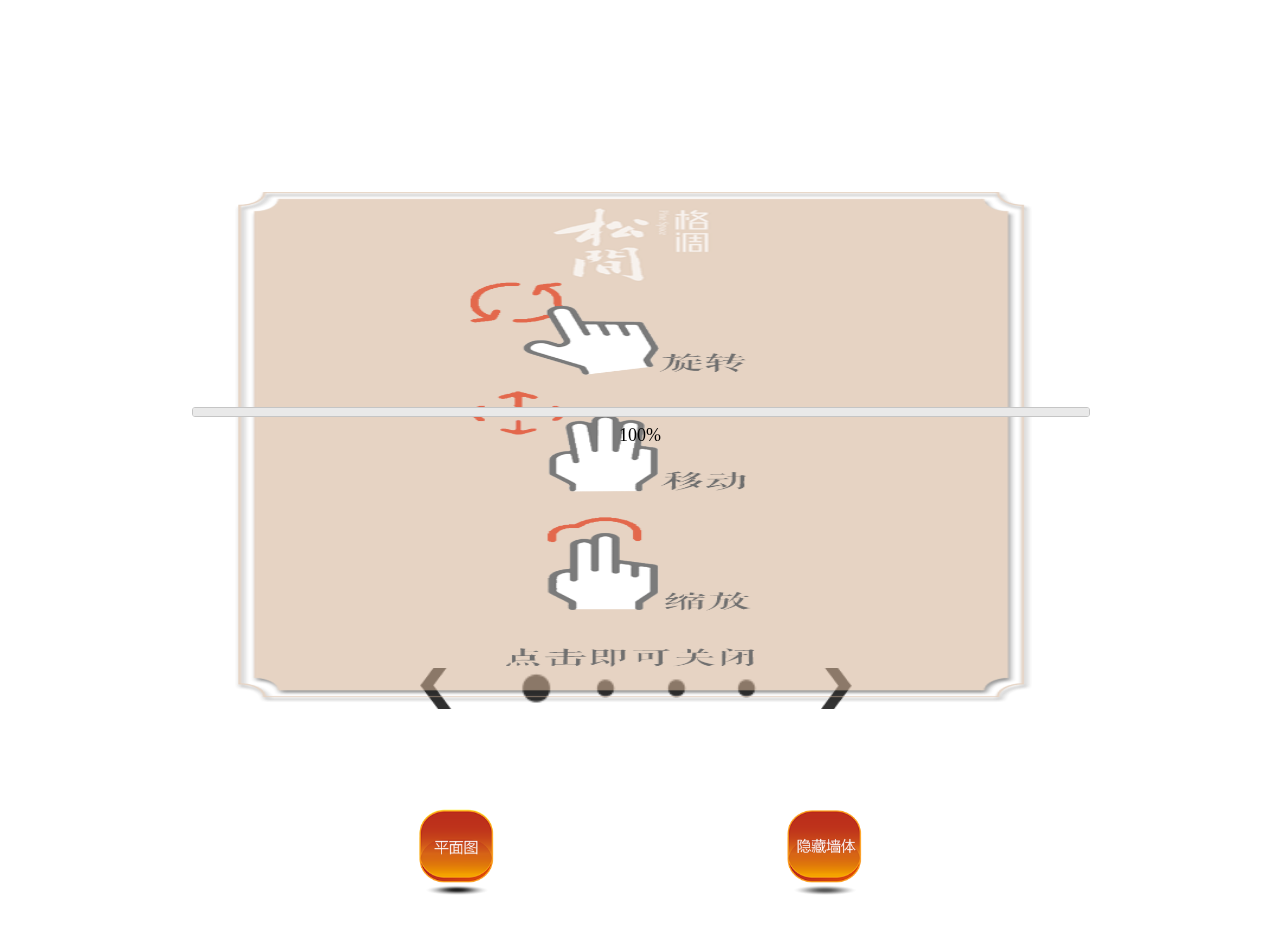
==== commit 9d992b8f: "修改文件位置以及完善A1_142" ====
--- a/templates/A1_142.html
+++ b/templates/A1_142.html
@@ -34,7 +34,7 @@
         /*加载界面样式*/
 
         #Loading {
-            background-image: url('/static/imgs/loading.jpg');
+            background-image: url('/static/imgs/A1_142/loading.jpg');
             height: 100%;
             width: 100%;
             background-size: 100% 100%;
@@ -85,7 +85,7 @@
             position: absolute;
         }
         .thirdhelp{
-            background-image: url("/static/imgs/new/help.png");
+            background-image: url("/static/imgs/A1_142/third_remind.png");
             height: 100%;
             width: 100%;
             background-size: 100% 100%;
@@ -97,7 +97,7 @@
         /*主界面样式*/
 
         .Main {
-            background-image: url("/static/imgs/new/main_background.jpg");
+            background-image: url("/static/imgs/A1_142/main_background.jpg");
             height: 100%;
             width: 100%;
             background-size: 100% 100%;
@@ -106,7 +106,7 @@
             z-index: 15;
         }
         .notice{
-            background-image: url("/static/imgs/new/second_remind.png");
+            background-image: url("/static/imgs/A1_142/second_remind.png");
             height: 100%;
             width: 100%;
             background-size: 100% 100%;
@@ -116,7 +116,7 @@
         }
 
         .LightImage {
-            background-image: url("/static/imgs/light0.png");
+            background-image: url("/static/imgs/A1_142/light0.png");
             height: 100%;
             width: 100%;
             background-size: 100% 100%;
@@ -140,7 +140,7 @@
         /*户型简介*/
 
         .TypeSynopsis {
-            background-image: url("/static/imgs/new/first_introduce.png");
+            background-image: url("/static/imgs/A1_142/first_introduce.png");
             height: 15.56%;
             top: 11.29%;
             width: 63.5%;
@@ -377,9 +377,9 @@
     <div class="Main"  >
         <!--主界面-->
         
-        <div id="house_1" class="house" style="background-image: url('/static/imgs/new/forth_house_2.png');"></div>
-        <div id="house_2" class="house" style="background-image: url('/static/imgs/new/forth_house_3.png');"></div>
-        <div id="house_3" class="house" style="background-image: url('/static/imgs/new/forth_house_4.png');"></div>
+        <div id="house_1" class="house" style="background-image: url('/static/imgs/A1_142/forth_house_2.png');"></div>
+        <div id="house_2" class="house" style="background-image: url('/static/imgs/A1_142/forth_house_3.png');"></div>
+        <div id="house_3" class="house" style="background-image: url('/static/imgs/A1_142/forth_house_4.png');"></div>
         <div id="success" class="house" style="background-image: url('/static/imgs/new/submit_back.png');"></div>
         <div id="question"></div>
         <!--问题图片-->
@@ -428,7 +428,7 @@
                     <!--改变Plane-->
                 </div>
                 <div class="Row " id="timebutton" style="display: none">
-                    <audio id="moveaudio" preload="auto" src="/static/audio/new/A1.mp3"></audio>
+                    <audio id="moveaudio" preload="auto" src="/static/audio/A1_142.mp3"></audio>
                     <!--<audio id="moveaudio_1" preload="auto" src="audio/new/2.mp3"></audio>-->
                     <!--<audio id="moveaudio_2" preload="auto" src="audio/new/3.mp3"></audio>-->
                     <!--<audio id="moveaudio_3" preload="auto" src="audio/new/4.mp3"></audio>-->
@@ -491,9 +491,9 @@
         var plane//plane块
         var modify = 1;
         var materialsnames = {
-            'default': ['1_jiaju_1', '1_jiaju_2', '1_jiaju_3', '1_qiangti'],
+            'default': ['1_jiaju_1', '1_jiaju_2', '1_jiaju_3', '1_qiangti','1_jiaju_4'],
             '4_2': ['2_jiaju_1', '2_jiaju_2', '2_jiaju_3', '2_qiangti'],
-            '4_1': ['1_jiaju_1', '1_jaiju_2', '1_jiaju_3', '1_qiangti']
+            '4_1': ['1_jiaju_1', '1_jaiju_2', '1_jiaju_3', '1_qiangti','1_jiaju_4']
         };
         var point = {
             //        'default': [{
@@ -518,24 +518,32 @@
             //            }
             //        ]
             'default': [{
-                'control': new THREE.Vector3(39, -13, 16),
-                'camera': new THREE.Vector3(39, 128, 67)
+                'control': new THREE.Vector3(34, 9, -10),
+                'camera': new THREE.Vector3(35, 98, 34)
             },
             {
-                'control': new THREE.Vector3(0, 0, 0),
-                'camera': new THREE.Vector3(0, 113, 75)
+                'control': new THREE.Vector3(32, -2, 14),
+                'camera': new THREE.Vector3(32, 156, 66)
             },
             {
-                'control': new THREE.Vector3(-38, -14, 40),
-                'camera': new THREE.Vector3(-38, 117, 62)
+                'control': new THREE.Vector3(33, 0, 13),
+                'camera': new THREE.Vector3(0, 103, 54)
             },
             {
-                'control': new THREE.Vector3(-32, -8, 4),
-                'camera': new THREE.Vector3(-32, 124, 34)
+                'control': new THREE.Vector3(21, 5, -25),
+                'camera': new THREE.Vector3(21, 104, -12)
             },
             {
-                'control': new THREE.Vector3(-23, 1, -40),
-                'camera': new THREE.Vector3(-23, 134, -10)
+                'control': new THREE.Vector3(-2, 1, -28),
+                'camera': new THREE.Vector3(-2, 102, -4)
+            },
+            {
+                'control': new THREE.Vector3(-23, 6, -31),
+                'camera': new THREE.Vector3(-1, 102, -16)
+            },
+            {
+                'control': new THREE.Vector3(-44, -2, 7),
+                'camera': new THREE.Vector3(-44, 166, 29)
             },
             {
                 'control': new THREE.Vector3(0, 0, 0),
@@ -544,7 +552,7 @@
             ]
         };
         var material = ['1_jiaju_1', '1_jiaju_2', '1_jiaju_3', '1_qiangti',
-            '2_jiaju_1', '2_jiaju_2', '2_jiaju_3', '2_qiangti'
+            '2_jiaju_1', '2_jiaju_2', '2_jiaju_3', '2_qiangti','1_jiaju_4'
         ];
         initProgressbar();//初始化进度条
         var selected = 1;//当前被选中的功能区页
@@ -562,6 +570,7 @@
         $('.TypeSynopsis').css('left', $(window).width());
         $('.TypeSynopsisTableDetail').css('left', $(window).width());
         $('.Main').hide();
+        $('.Help').hide();
         initProgressbar();//初始化进度条
         init();//初始化模型状态
         animate();//实时更新模型状态
@@ -651,6 +660,7 @@
                 materials['materials']['1_jiaju_1']['clippingPlanes'] = [plane];
                 materials['materials']['1_jiaju_2']['clippingPlanes'] = [plane];
                 materials['materials']['1_jiaju_3']['clippingPlanes'] = [plane];
+                materials['materials']['1_jiaju_4']['clippingPlanes'] = [plane];
                 materials['materials']['1_qiangti']['clipShadows'] = true;//设置plane阴影启用
                 console.log(materials);
                 var objLoader = new THREE.OBJLoader();//声明obj载入对象
@@ -689,10 +699,10 @@
         }
 
         function animate() {//动画更新函数
-            //        console.log('----------controls---------');
-            //        console.log(controls.target);
-            //        console.log('==========camera===========');
-            //        console.log(camera.position);
+            // console.log('----------controls---------');
+            // console.log(controls.target);
+            // console.log('==========camera===========');
+            // console.log(camera.position);
             requestAnimationFrame(animate);
             controls.update();
             //        stats.update();
@@ -717,7 +727,7 @@
                 clearInterval(optimeout);//清除渐变时钟
                 $('#Loading').hide();//loading页面隐藏
                 //初始化户型简介 以及户型简介详细标签
-                pagename("url('/static/imgs/new/first_introduce.png')");
+                pagename("url('/static/imgs/A1_142/first_introduce.png')");
             }
         }
 
@@ -733,6 +743,7 @@
                 complete: function () {
                     // progressLabel.text("complete！");
                     $('.Main').show();
+                    $('.Help').show();
                 }
             });
         }
@@ -741,7 +752,7 @@
         function select(orientation) {//切换功能区页   orientation为切换方向
             if (selected == 1 && orientation == 'right' && completechange && tempstatus) {//页面2
                 //            pagename("url('imgs/second_pagename_1.png')", "url('imgs/first_move_2.png')");
-                pagename("url('/static/imgs/new/second_introduce.png')");
+                pagename("url('/static/imgs/A1_142/second_introduce.png')");
                 controls.target = new THREE.Vector3();
                 obj['children'][7].visible = false;//尺寸是否显示
                 plane.constant = 36;//还原Plane
@@ -810,7 +821,7 @@
                 changemat = 0;
                 //            pagename("url('imgs/third_pagename_1.png')", "url('imgs/first_move_2.png')");
                 $('.thirdhelp').show();
-                pagename("url('/static/imgs/new/third_introduce.png')");
+                pagename("url('/static/imgs/A1_142/third_introduce.png')");
                 camera.position.y = 265;//相机Y坐标为100
                 camera.position.z = 0;//相机Z坐标为300
                 camera.position.x = 0;
@@ -842,7 +853,7 @@
             if (selected == 2 && orientation == 'left' && completechange && tempstatus) {//页面1
                 //            pagename("url('imgs/first_move_1.png')", "url('imgs/first_move_2.png')");
                 $('.TypeSynopsis').show();
-                pagename("url('/static/imgs/new/first_introduce.png')");
+                pagename("url('/static/imgs/A1_142/first_introduce.png')");
                 camera.position.y = 185;//相机Y坐标为100
                 camera.position.z = 197;//相机Z坐标为300
                 camera.position.x = 0;
@@ -899,7 +910,7 @@
             }
             if (selected == 3 && orientation == 'left' && completechange && tempstatus) {//页面2
                 //            pagename("url('imgs/second_pagename_1.png')", "url('imgs/first_move_2.png')");
-                pagename("url('/static/imgs/new/second_introduce.png')");
+                pagename("url('/static/imgs/A1_142/second_introduce.png')");
                 camera.position.x = 0;
                 //            buttonmove = 0;
                 camera.position.y = 265;//相机Y坐标为100
@@ -935,7 +946,7 @@
                 //            pagename("url('imgs/first_move_1.png')", "url('imgs/first_move_2.png')");
                 $('.TypeSynopsis').show();
                 clearhouse();
-                pagename("url('/static/imgs/new/first_introduce.png')");
+                pagename("url('/static/imgs/A1_142/first_introduce.png')");
                 camera.position.y = 185;//相机Y坐标为100
                 camera.position.z = 197;//相机Z坐标为300
                 camera.position.x = 0;
@@ -965,7 +976,7 @@
             if (selected == 4 && orientation == 'left' && completechange && tempstatus) {//页面3
                 //            pagename("url('imgs/third_pagename_1.png')", "url('imgs/first_move_2.png')");
                 $('.thirdhelp').show();
-                pagename("url('/static/imgs/new/third_introduce.png')");
+                pagename("url('/static/imgs/A1_142/third_introduce.png')");
                 camera.position.y = 265;//相机Y坐标为100
                 camera.position.z = 0;//相机Z坐标为300
                 camera.position.x = 0;
@@ -1132,7 +1143,7 @@
 
         function clearMaterials() {
             for (var i in material) {
-                // console.log(texture['materials'][material[i]])
+                console.log(texture['materials'][material[i]])
                 texture['materials'][material[i]].transparent = true;
                 texture['materials'][material[i]].opacity = 0;
             }
@@ -1258,7 +1269,7 @@
 
                 movingtargetcamera(point[0], 0); 
 
-                obj['children'][9].visible = true;
+                obj['children'][10].visible = true;
                 var index = 1;
                 var end = parseInt(point.length) - 1;
                 var timeoutZong = setInterval(function () {
@@ -1266,7 +1277,7 @@
                         if (i == index) {
                             //                        console.log(index);
                             if (index == 1) {
-                                obj['children'][10].visible = true;
+                                obj['children'][9].visible = true;
                             }
                             if (index !== end && audioID !== '' && audioID) {
                                 //                            $(audioID + '_' + i)[0].play();//第五个点没有声音
@@ -1289,7 +1300,7 @@
                         clearInterval(timeoutZong);
                     }
                     index++;
-                }, 8000);
+                }, 9000);
             }
         }
 
@@ -1357,7 +1368,7 @@
                 //            }
                 if (temptarget && tempcamera) {
                     if (number != null) {
-                        $('.LightImage').css('background-image', "url('/static/imgs/light" + number + ".png')");
+                        $('.LightImage').css('background-image', "url('/static/imgs/A1_142/light" + number + ".png')");
                         $('.LightImage').show();
                     }
                     //                tempstatus = true;
@@ -1440,7 +1451,7 @@
                     }
                     if (direction == 'up') {
                         plane.constant -= 1;
-                        if (plane.constant <= 10) {
+                        if (plane.constant <= 11) {
                             $('#plane').css('background-image', "url('/static/imgs/new/first_clipping_down.png')");
                             $('#plane1').css('background-image', "url('/static/imgs/new/first_clipping_up.png')");
                             direction = 'down';
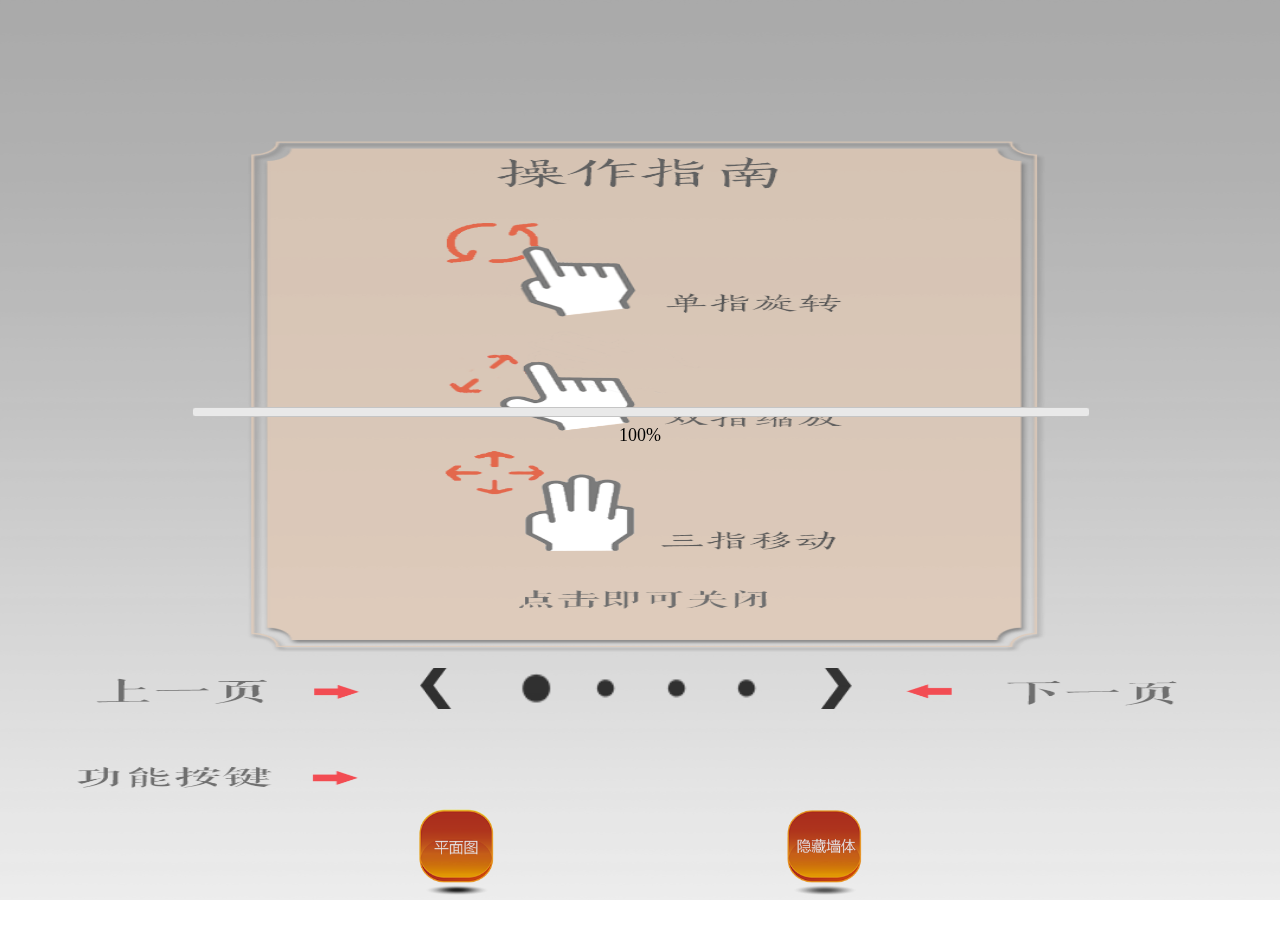
==== commit 00c22760: "修改模型以及第三页面帮助触摸便消失" ====
--- a/templates/A1_142.html
+++ b/templates/A1_142.html
@@ -24,7 +24,7 @@
     <script src="/static/js/MTLLoader.js"></script>
     <!--JQueryUI库-->
     <script src="/static/js/jquery-ui.min.js"></script>
-    <title>格调松间113户型</title>
+    <title>格调松间A1 ·142户型</title>
     <style>
         * {
             margin: 0;
@@ -372,7 +372,7 @@
         </div>
     </div>
     <div class="Help" onclick="disshowhelp()"></div>
-    <div class="thirdhelp" onclick=" $('.thirdhelp').hide();"></div>
+    <div class="thirdhelp" ></div>
     <div class="notice"></div>
     <div class="Main"  >
         <!--主界面-->
@@ -574,6 +574,7 @@
         initProgressbar();//初始化进度条
         init();//初始化模型状态
         animate();//实时更新模型状态
+        var temptimeout;
         $('.Main').on('touchstart',function(){
             if(!tempstatus){
                 $('.notice').show();
@@ -583,7 +584,13 @@
                 },3000);
                 }                
             }
-        })
+        });
+        $('.thirdhelp').on('touchstart',function(){
+            
+                $('.thirdhelp').hide();
+                            
+            
+        });
         //初始化模型
         function init() {
             //声明画板
@@ -1126,7 +1133,7 @@
                         }
                         if (direction1 == 'up') {
                             plane1.constant -= 1;
-                            if (plane1.constant <= 10) {
+                            if (plane1.constant <= 11) {
                                 $('#plane1').css('background-image', "url('/static/imgs/new/first_clipping_down.png')");
                                 direction1 = 'down';
                                 clearInterval(planetimeout1);
@@ -1143,7 +1150,7 @@
 
         function clearMaterials() {
             for (var i in material) {
-                console.log(texture['materials'][material[i]])
+                // console.log(texture['materials'][material[i]])
                 texture['materials'][material[i]].transparent = true;
                 texture['materials'][material[i]].opacity = 0;
             }
@@ -1275,12 +1282,16 @@
                 var timeoutZong = setInterval(function () {
                     for (var i = 1; i < point.length; i++) {
                         if (i == index) {
+                            
                             //                        console.log(index);
                             if (index == 1) {
+                                obj['children'][10].visible = false;
                                 obj['children'][9].visible = true;
                             }
-                            if (index !== end && audioID !== '' && audioID) {
+                            if (index ==2) {
                                 //                            $(audioID + '_' + i)[0].play();//第五个点没有声音
+                                obj['children'][10].visible = false;
+                                obj['children'][9].visible = false;
                             }
 
                             movingtargetcamera(point[i], index);
@@ -1289,8 +1300,7 @@
                     //户型亮点循环一边
                     if (index >= point.length) {
                         if (index == point.length) {
-                            obj['children'][10].visible = false;
-                            obj['children'][9].visible = false;
+                            
                             // $('.LightImage').css('background-image', "url('imgs/light" + index + ".png')");
                             $('.LightImage').hide();
                             $('#dingshitu').css('background-image', "url('/static/imgs/new/second_bright_up.png')");
@@ -1455,7 +1465,7 @@
                             $('#plane').css('background-image', "url('/static/imgs/new/first_clipping_down.png')");
                             $('#plane1').css('background-image', "url('/static/imgs/new/first_clipping_up.png')");
                             direction = 'down';
-                            changestatus = false;
+                            changestatus = false;                            
                             clearInterval(planetimeout);
                         }
                     }
@@ -1563,7 +1573,7 @@
             result = result.replace(/\s/g, "");
             return result;
         }
-        // var temptimeout;
+        
         // function shonotice() {
         //     if(!tempstatus){
         //         $('.notice').show();
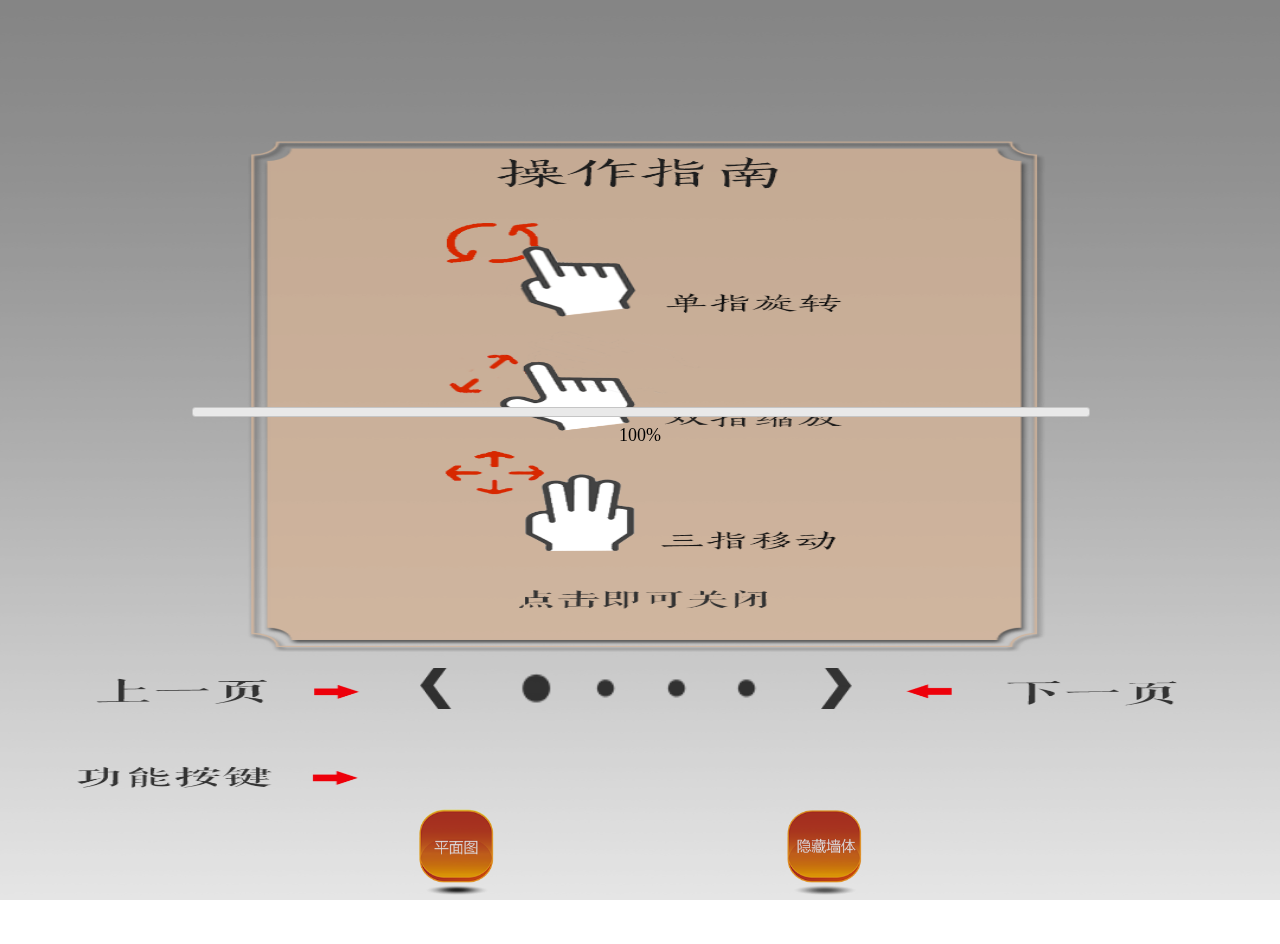
==== commit fd5c1115: "修改K_113页面图片位置BUG以及A1_142页面首页帮助透明度" ====
--- a/templates/A1_142.html
+++ b/templates/A1_142.html
@@ -80,7 +80,7 @@
             height: 100%;
             width: 100%;
             background-size: 100% 100%;
-            opacity: 0.7;
+            /* opacity: 0.7; */
             z-index: 20;
             position: absolute;
         }
@@ -171,10 +171,14 @@
         }
 
         .house {
-            margin-top: 46.94%;
+            /* margin-top: 46.94%;
             margin-left: 20.74%;
             width: 64.26%;
-            height: 38.71%;
+            height: 38.71%; */
+            margin-top: 44%;
+            margin-left: 9%;
+            width: 82.03%;
+            height: 52.82%;
             display: none;
             position: absolute;
             background-size: contain;
